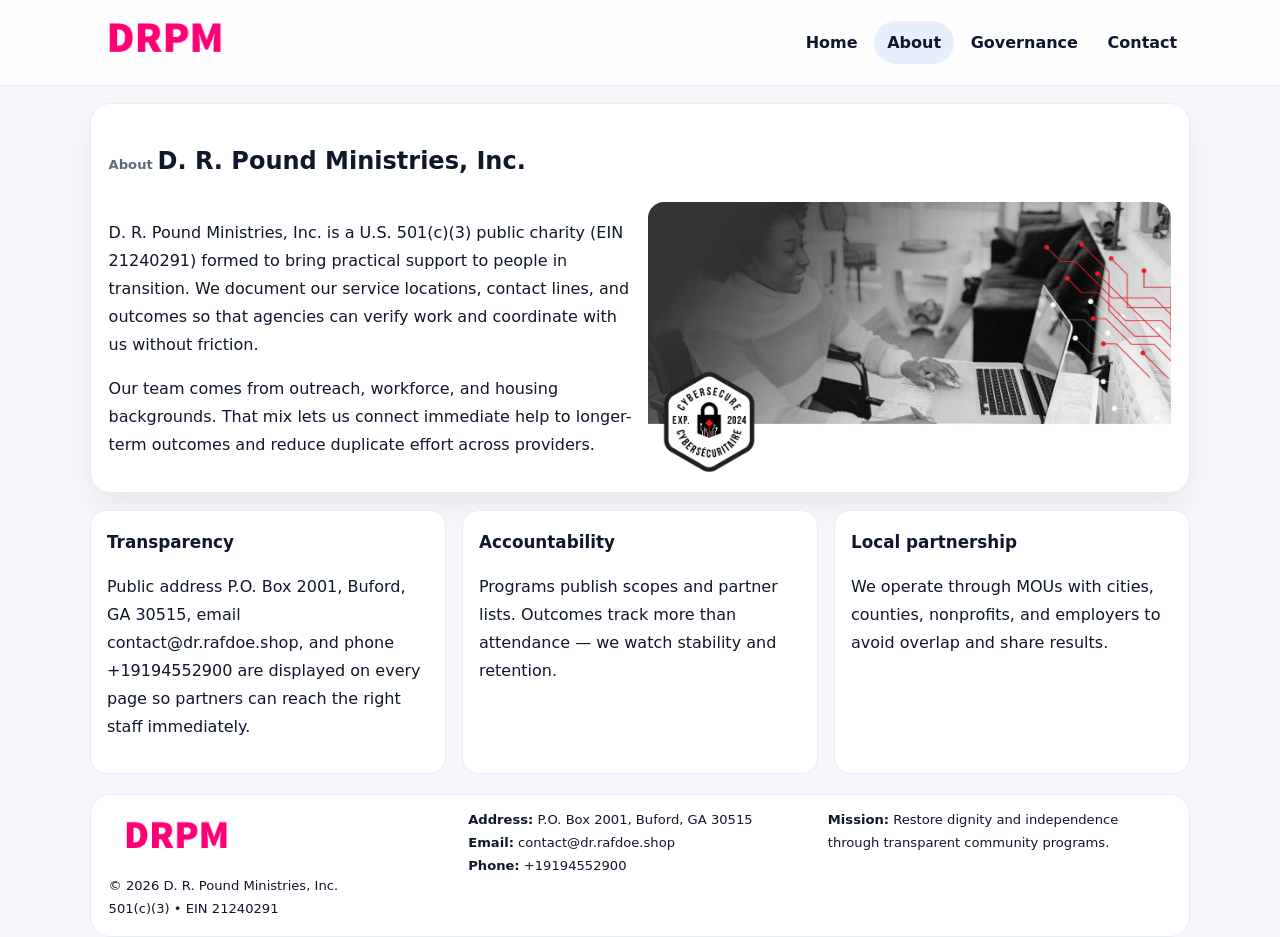
==== about.html @ e8cb46fb "Initial commit" ====
<!doctype html><html lang="en"><head>
<meta charset="utf-8">
<meta name="viewport" content="width=device-width,initial-scale=1">
<title>D. R. Pound Ministries, Inc. – Nonprofit • 2025</title>
<link rel="stylesheet" href="assets/styles.css">
<link rel="icon" href="images/logo.png">
  <meta name="description" content="Our nonprofit strengthens the community with programs focused on community services, education, and direct relief.">
</head><body>
<div style="position:absolute;left:-9999px;top:-9999px;opacity:0" data-uniq="{{UNIQUE_BLOB}}">
  <span>Our nonprofit strengthens the community with programs focused on community services, education, and direct relief.</span><svg width="12" height="12" viewBox="0 0 12 12" xmlns="http://www.w3.org/2000/svg"><circle cx="6" cy="6" r="5" fill="#0f766e"/></svg><img src="images/jobs.jpg" width="1" height="1" alt="" loading="lazy"/>
</div>

<header class="header">
  <div class="c0e65a6526e">
    <a href="index.html"><img src="images/logo.png" alt=""></a>
    <div class="links">
      <a href="index.html">Home</a>
      <a class="active" href="about.html">About</a>
      <a href="governance.html">Governance</a>
      <a href="contact.html">Contact</a>
    </div>
  </div>
</header>

<section class="section panel">
  <h1><span class="small" style="font-weight:600;color:var(--muted);margin-right:.3rem">About</span><span style="font-weight:800">D. R. Pound Ministries, Inc.</span></h1>
  <div class="z">
    <div>
      <p>D. R. Pound Ministries, Inc. is a U.S. 501(c)(3) public charity (EIN 21240291) formed to bring practical support to people in transition. We document our service locations, contact lines, and outcomes so that agencies can verify work and coordinate with us without friction.</p>
      <p>Our team comes from outreach, workforce, and housing backgrounds. That mix lets us connect immediate help to longer-term outcomes and reduce duplicate effort across providers.</p>
    </div>
    <img class="img" src="images/about.jpg" alt="">
  </div>
</section>

<section class="section cards">
  <article class="c4e661393a8"><h3>Transparency</h3><p>Public address P.O. Box 2001, Buford, GA 30515, email contact@dr.rafdoe.shop, and phone +19194552900 are displayed on every page so partners can reach the right staff immediately.</p></article>
  <article class="c4e661393a8"><h3>Accountability</h3><p>Programs publish scopes and partner lists. Outcomes track more than attendance — we watch stability and retention.</p></article>
  <article class="c4e661393a8"><h3>Local partnership</h3><p>We operate through MOUs with cities, counties, nonprofits, and employers to avoid overlap and share results.</p></article>
</section>

<footer>
  <div class="footer">
    <div><img src="images/logo.png" style="width:135px;margin-bottom:.35rem" alt=""><div class="small">© <span id="y"></span> D. R. Pound Ministries, Inc.</div><div class="small">501(c)(3) • EIN 21240291</div></div>
    <div><div class="small"><strong>Address:</strong> P.O. Box 2001, Buford, GA 30515</div><div class="small"><strong>Email:</strong> <a href="mailto:contact@dr.rafdoe.shop">contact@dr.rafdoe.shop</a></div><div class="small"><strong>Phone:</strong> <a href="tel:+19194552900">+19194552900</a></div></div>
    <div><div class="small"><strong>Mission:</strong> Restore dignity and independence through transparent community programs.</div></div>
  </div>
</footer>
<script>document.getElementById('y').textContent=new Date().getFullYear();</script>
</body></html>
---- assets/styles.css ----
:root{
  --ink:#0f172a;          /* chữ chính */
  --muted:#5b6b7b;        /* chữ phụ */
  --line:#e7edf3;         /* viền */
  --paper:#ffffff;
  --soft:#f6f9ff;
  --brand:#2563eb;        /* sẽ bị ghi đè bằng script ở index (theo EIN) */
  --brand-ink:#1e40af;
  --sh:0 14px 28px rgba(15,23,42,.06);
  --r:18px;
}
*{box-sizing:border-box}
html,body{height:100%}
body{
  margin:0;
  font-family:Inter,system-ui,-apple-system,BlinkMacSystemFont,"Segoe UI",Arial,sans-serif;
  color:var(--ink);
  background:#f5f7fb;
  line-height:1.75;
}

/* NAV – mảnh, nổi */
.header{
  position:sticky;top:0;z-index:30;background:rgba(255,255,255,.85);
  backdrop-filter:saturate(180%) blur(10px);border-bottom:1px solid var(--line);
}
.c0e65a6526e{
  width:min(1100px,94%);margin:0 auto;display:flex;align-items:center;gap:1rem;
  padding:.55rem 0;
}
.c0e65a6526e img{width:150px;display:block}
.c0e65a6526e .links{margin-left:auto;display:flex;gap:.25rem}
.c0e65a6526e .links a{
  color:var(--ink);text-decoration:none;font-weight:600;padding:.45rem .8rem;border-radius:999px;
}
.c0e65a6526e .links a:hover,.c0e65a6526e .links a.active{background:rgba(37,99,235,.10)}

/* MASTHEAD (hero trung tâm) */
.mast{
  width:min(1100px,94%);margin:1rem auto 0;background:linear-gradient(145deg,var(--soft),#fff 60%);
  border:1px solid var(--line);border-radius:24px;box-shadow:var(--sh);
  display:grid;grid-template-columns:1.15fr .85fr;gap:1.2rem;padding:1.3rem 1.2rem;
}
.mast h1{font-size:clamp(1.9rem,3.2vw,2.7rem);margin:.2rem 0 .4rem}
.mast p{color:var(--muted)}
.c62d087348f{display:inline-block;background:rgba(37,99,235,.12);color:var(--brand-ink);padding:.22rem .6rem;border-radius:999px;font-weight:700;font-size:.7rem}

/* SECTION chung */
.section{width:min(1100px,94%);margin:1.05rem auto 0}
.panel{background:#fff;border:1px solid var(--line);border-radius:20px;box-shadow:var(--sh);padding:1rem 1.1rem}
h2{font-size:1.28rem;margin:.2rem 0 .6rem}
h3{margin:.2rem 0 .35rem;font-size:1.05rem}

/* Z-LAYOUT (media–text xen kẽ) */
.z{
  display:grid;grid-template-columns:1fr 1fr;gap:1rem;align-items:center;
}
.z.rev{grid-template-columns:1fr 1fr}
.img{border-radius:16px;overflow:hidden}
img{max-width:100%;display:block}

/* CARDS */
.cards{display:grid;grid-template-columns:repeat(auto-fit,minmax(240px,1fr));gap:1rem}
.c4e661393a8{background:#fff;border:1px solid var(--line);border-radius:16px;padding:.85rem 1rem 1rem}

/* Milestones / stats */
.timeline{list-style:none;margin:.2rem 0 0;padding:0}
.timeline li{position:relative;padding-left:1.2rem;margin:.35rem 0}
.timeline li::before{content:"";position:absolute;left:.2rem;top:.6rem;width:.42rem;height:.42rem;border-radius:999px;background:var(--brand)}
.stats{display:grid;grid-template-columns:repeat(auto-fit,minmax(170px,1fr));gap:.8rem;margin-top:.5rem}
.stat{background:var(--soft);border:1px dashed var(--line);border-radius:14px;padding:.6rem .8rem}
.stat b{font-size:1.2rem}

/* FORM */
button,input,textarea{font:inherit}
.c8251f086c7{display:grid;gap:12px;max-width:760px}
.row2{display:grid;grid-template-columns:1fr 1fr;gap:12px}
input,textarea{width:100%;padding:.85rem 1rem;border:1px solid var(--line);border-radius:14px;background:#fff}
textarea{resize:vertical}
button.btn{width:auto;justify-self:start;background:var(--brand);color:#fff;border:0;border-radius:14px;padding:.8rem 1.35rem;cursor:pointer}
button.btn:hover{background:var(--brand-ink)}

/* FOOTER đậm hơn, dễ đọc */
footer{width:min(1100px,94%);margin:1.2rem auto 1.1rem;background:#fff;border:1px solid var(--line);border-radius:20px;padding:.9rem 1.1rem}
.footer{display:grid;grid-template-columns:repeat(auto-fit,minmax(220px,1fr));gap:1rem}
.small{color:#0f172a;font-size:.82rem}
.small a{color:#0f172a;text-decoration:none}
.small a:hover{text-decoration:underline}

/* Responsive */
@media(max-width:960px){.mast{grid-template-columns:1fr}.z,.z.rev{grid-template-columns:1fr}}
@media(max-width:640px){.c0e65a6526e{flex-wrap:wrap;justify-content:center}.row2{grid-template-columns:1fr}}
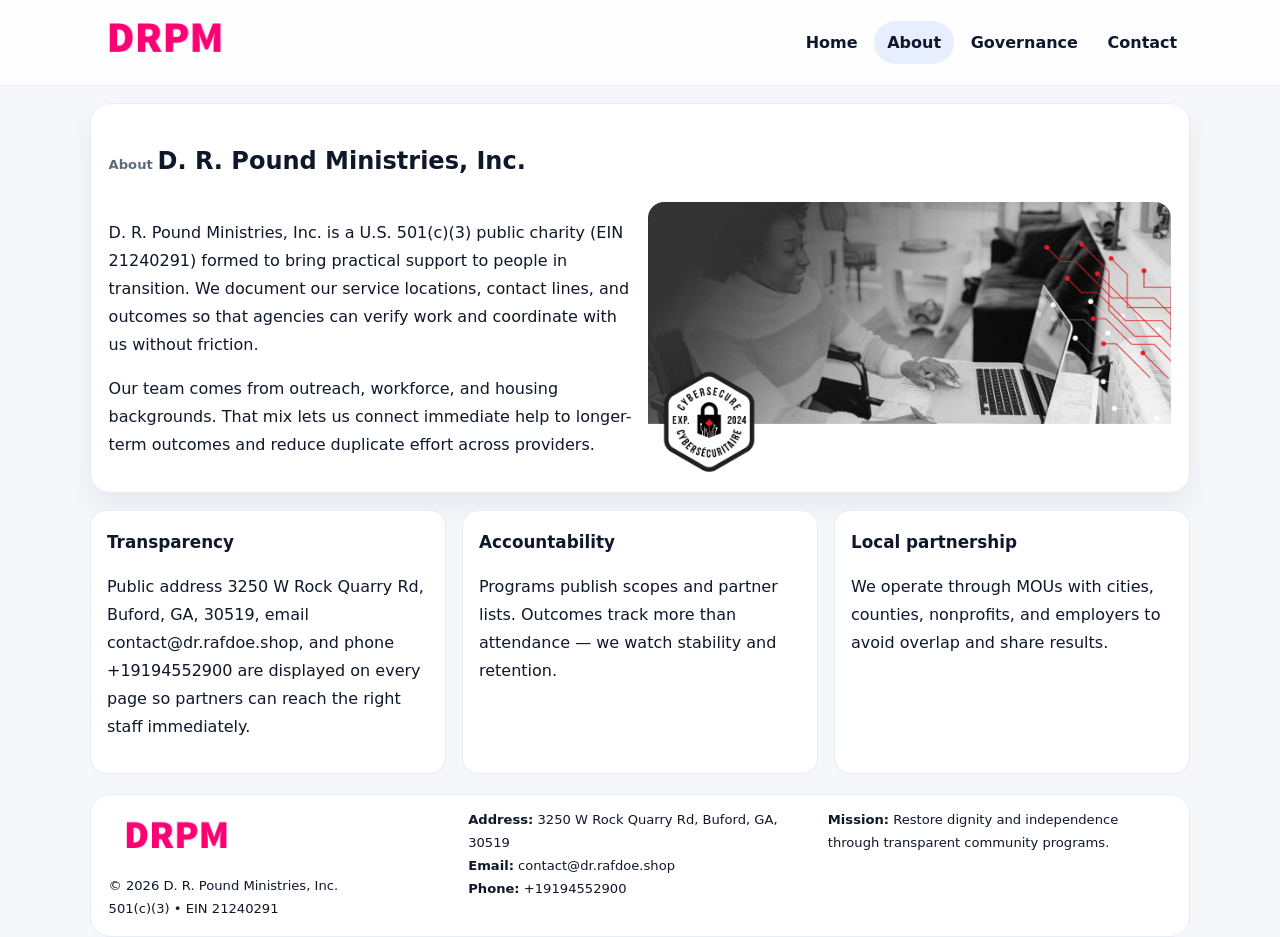
==== commit 2f9bc588: "Safe replace address only" ====
--- a/about.html
+++ b/about.html
@@ -34,7 +34,7 @@
 </section>
 
 <section class="section cards">
-  <article class="c4e661393a8"><h3>Transparency</h3><p>Public address P.O. Box 2001, Buford, GA 30515, email contact@dr.rafdoe.shop, and phone +19194552900 are displayed on every page so partners can reach the right staff immediately.</p></article>
+  <article class="c4e661393a8"><h3>Transparency</h3><p>Public address 3250 W Rock Quarry Rd, Buford, GA, 30519, email contact@dr.rafdoe.shop, and phone +19194552900 are displayed on every page so partners can reach the right staff immediately.</p></article>
   <article class="c4e661393a8"><h3>Accountability</h3><p>Programs publish scopes and partner lists. Outcomes track more than attendance — we watch stability and retention.</p></article>
   <article class="c4e661393a8"><h3>Local partnership</h3><p>We operate through MOUs with cities, counties, nonprofits, and employers to avoid overlap and share results.</p></article>
 </section>
@@ -42,7 +42,7 @@
 <footer>
   <div class="footer">
     <div><img src="images/logo.png" style="width:135px;margin-bottom:.35rem" alt=""><div class="small">© <span id="y"></span> D. R. Pound Ministries, Inc.</div><div class="small">501(c)(3) • EIN 21240291</div></div>
-    <div><div class="small"><strong>Address:</strong> P.O. Box 2001, Buford, GA 30515</div><div class="small"><strong>Email:</strong> <a href="mailto:contact@dr.rafdoe.shop">contact@dr.rafdoe.shop</a></div><div class="small"><strong>Phone:</strong> <a href="tel:+19194552900">+19194552900</a></div></div>
+    <div><div class="small"><strong>Address:</strong> 3250 W Rock Quarry Rd, Buford, GA, 30519</div><div class="small"><strong>Email:</strong> <a href="mailto:contact@dr.rafdoe.shop">contact@dr.rafdoe.shop</a></div><div class="small"><strong>Phone:</strong> <a href="tel:+19194552900">+19194552900</a></div></div>
     <div><div class="small"><strong>Mission:</strong> Restore dignity and independence through transparent community programs.</div></div>
   </div>
 </footer>
